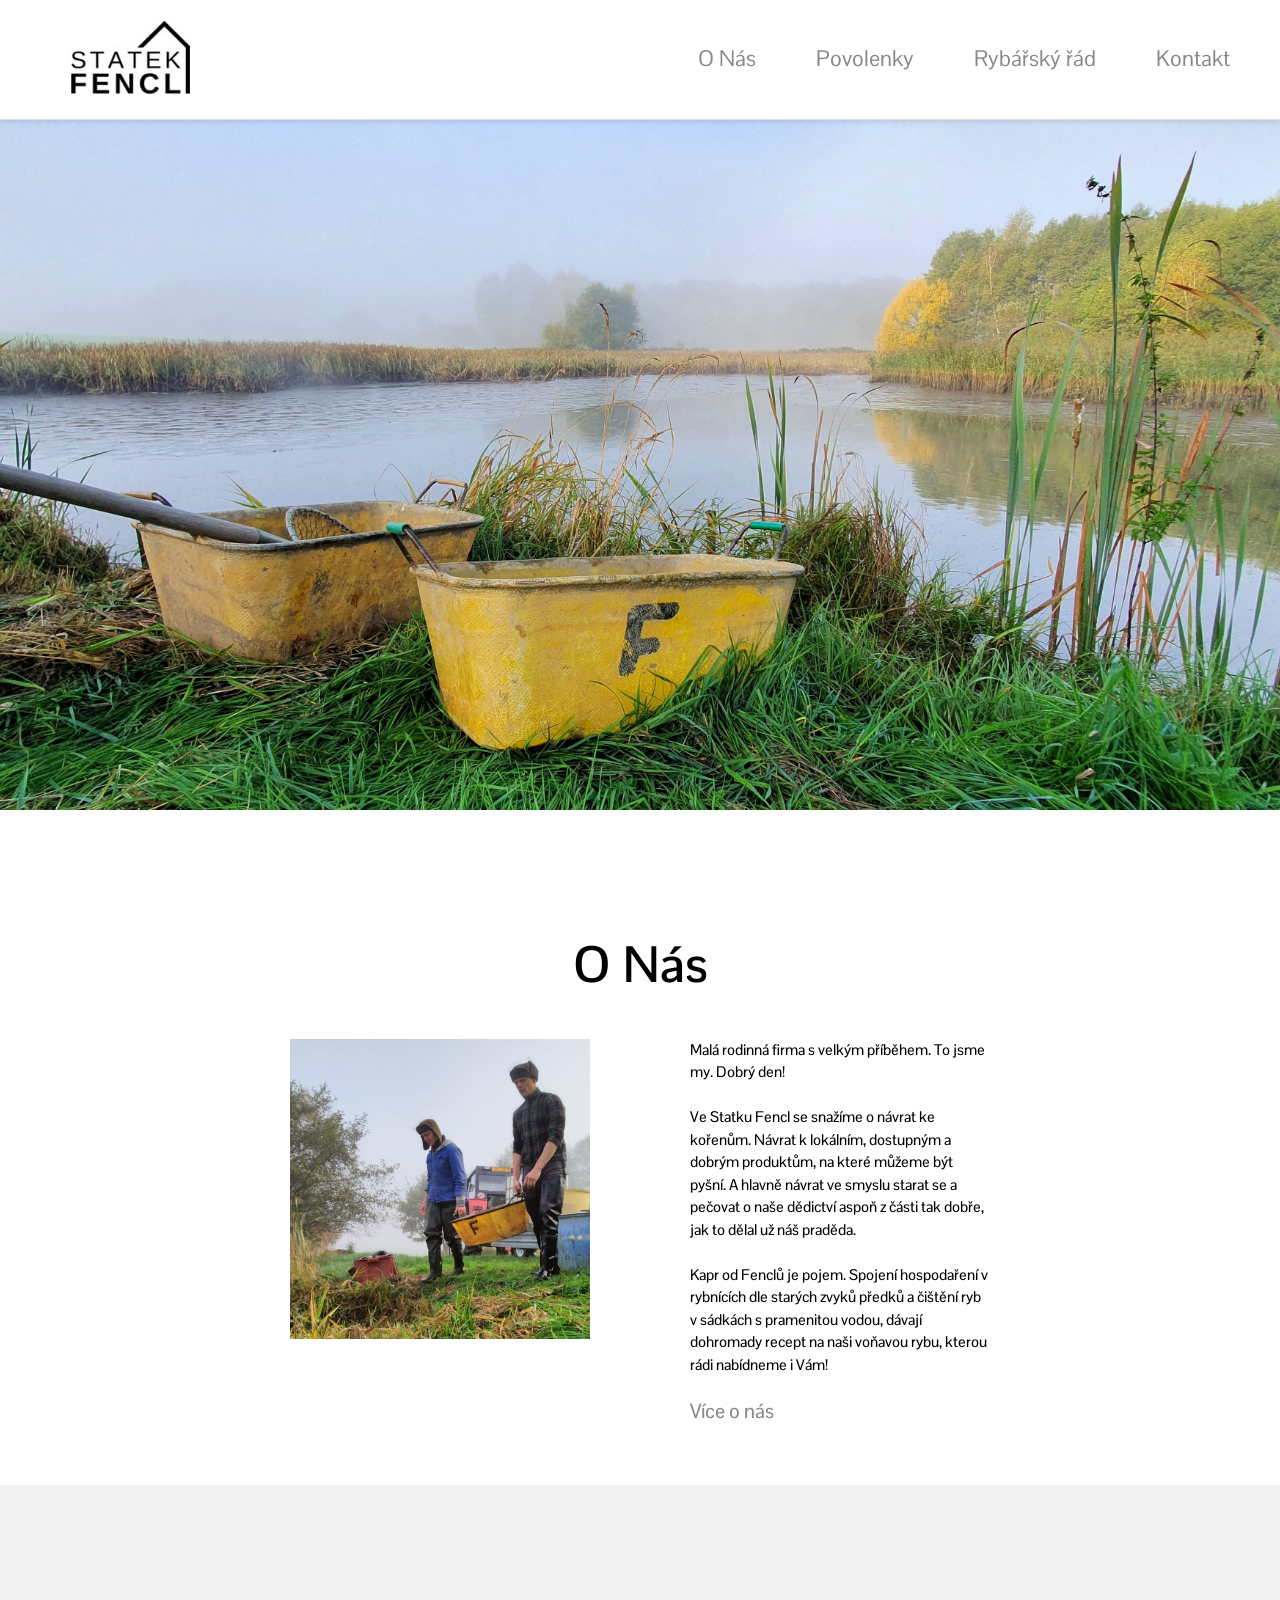
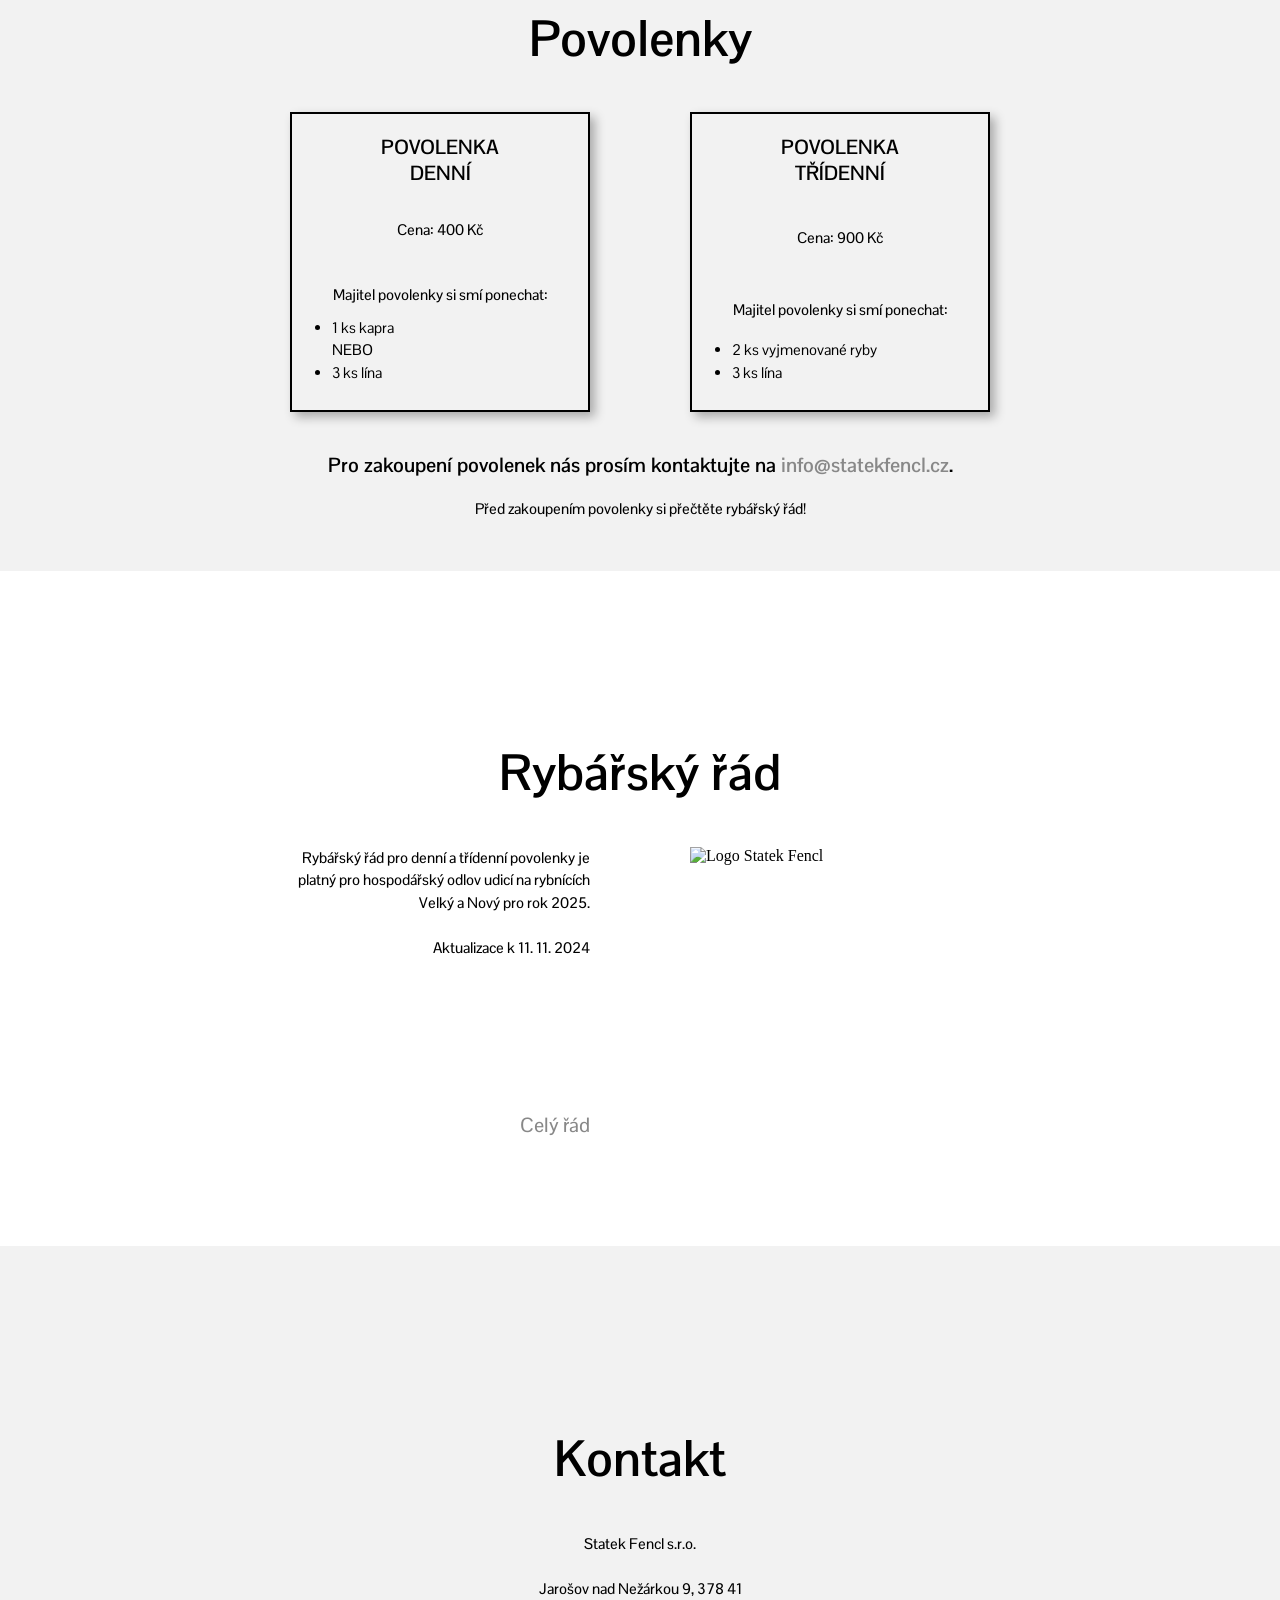
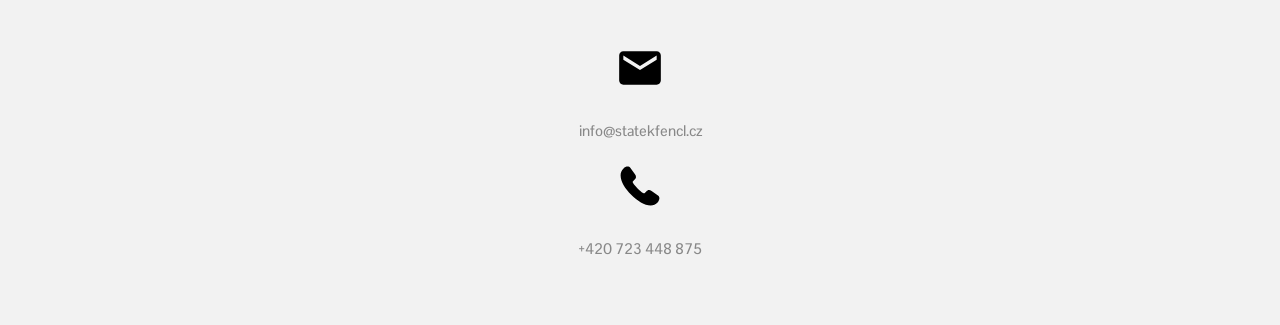
==== index.html @ 928d15a2 "Merge pull request #1 from maranenivul/claude/hopeful-ptolemy-8l1wmk Claude/hopeful ptolemy 8l1wmk" ====
<!DOCTYPE html>
<html lang="cs">
<head>
	<meta charset="UTF-8">
	<meta name="viewport" content="width=device-width, initial-scale=1.0">
	<title>Statek Fencl</title>
    <link rel="preconnect" href="https://fonts.googleapis.com">
    <link rel="preconnect" href="https://fonts.gstatic.com" crossorigin>
    <link href="https://fonts.googleapis.com/css2?family=Pontano+Sans:wght@300..700&display=swap" rel="stylesheet">
    <link rel="stylesheet" href="css/style.css">
    <link rel="stylesheet" href="css/header.css">
    <link rel="stylesheet" href="css/footer.css">
    <link rel="icon" type="image/png" href="images/favicon-32x32.png" sizes="32x32" />
    <link rel="icon" type="image/png" href="images/favicon-16x16.png" sizes="16x16" />


</head>
<body>
      <header>
        <div>
    	    <a href="index.html#uvod"><img src="images/Statek_FENCL_logo_small.jpg" id = "image_navbar" alt="Statek Fencl"></a>
        </div>
        <ul class="menu" id="menu">
            <li class="button"><a class="button__link" href="index.html#o_nas">O Nás</a></li>
            <li class="button"><a class="button__link" href="index.html#povolenky">Povolenky</a></li>
            <li class="button"><a class="button__link" href="index.html#rybarsky_rad">Rybářský řád</a></li>
            <li class="button"><a class="button__link" href="index.html#kontakty">Kontakt</a></li>
        </ul>
        <button class="menu-toggle" id="menu-toggle" type="button" aria-label="Menu" aria-controls="menu" aria-expanded="false">☰</button>
    </header>
    
    <main >
        <div class="main">
    
            <section id="uvod">
                    <img src="images/title_image.jpg" alt="Statek Fencl">
            </section>
        
            <section id="o_nas">
                    <h2>O Nás</h2>
                    <div class="o_nas__center">
                        <img src="images/image_o_nas.jpg" class="image_small" alt="Logo Statek Fencl">
                        <div class="o_nas__center-right">
                        <p>Malá rodinná firma s velkým příběhem. To jsme my. Dobrý den!<br><br>Ve Statku Fencl se snažíme o návrat ke kořenům. Návrat k lokálním, dostupným a dobrým produktům, na které můžeme být pyšní. A hlavně návrat ve smyslu starat se a pečovat o naše dědictví aspoň z části tak dobře, jak to dělal už náš praděda.<br><br>Kapr od Fenclů je pojem. Spojení hospodaření v rybnících dle starých zvyků předků a čištění ryb v sádkách s pramenitou vodou, dávají dohromady recept na naši voňavou rybu, kterou rádi nabídneme i Vám!
</p>
                        <p><a class="button_small" href="o_nas.html">Více o nás</a></p>
                        </div>
                    </div>
            </section>
            <section id="povolenky">
                <h2>Povolenky</h2>
                <div class="povolenky">
                    <div class="povolenka">
                        <h3>POVOLENKA <br> DENNÍ</h3>
                        <p>Cena: 400 Kč</p>
                        <h4>Majitel povolenky si smí ponechat:</h4>
                        <ul>
                            <li>1 ks kapra</li>
				<p>NEBO</p>
                            <li>3 ks lína</li>
                        </ul>
                    </div>
                     <div class="povolenka">
                        <h3>POVOLENKA <br> TŘÍDENNÍ</h3>
                        <p>Cena: 900 Kč</p>
                        <h4>Majitel povolenky si smí ponechat:</h4>
                        <ul>
                            <li>2 ks vyjmenované ryby</li>
                            <li>3 ks lína</li>
                        </ul>
                    </div>
                </div>
		    <h3>Pro zakoupení povolenek nás prosím kontaktujte na <a href="mailto:info@statekfencl.cz">info@statekfencl.cz</a>.</h3>
		    <p>Před zakoupením povolenky si přečtěte rybářský řád!</p>
            </section>
            <section id="rybarsky_rad">
                
                <h2>Rybářský řád</h2>
                <div class="rybarsky_rad__center">
                    <div class="rybarsky_rad__center-left">
                        <p>Rybářský řád pro denní a třídenní povolenky je platný pro hospodářský odlov udicí na rybnících Velký a Nový pro rok 2025.<br>
<br>Aktualizace k 11. 11. 2024</p>
                        <p><a class="button_small" href="cely_rad.html">Celý řád</a></p>
                    </div>
                    <img src="images/image_rad.jpg" class="image_small" alt="Logo Statek Fencl">
                </div>
            </section>
        
        </div>
    </main>
        
    <footer class="footer" id="kontakty">
        <h2>Kontakt</h2>
        <p>
            Statek Fencl s.r.o.<br>
            <br>
            Jarošov nad Nežárkou 9, 378 41<br><br>
        </p>
        <div>
            <div>
                <svg xmlns="http://www.w3.org/2000/svg" width="50" height="50" viewBox="0 0 24 24"><path fill="currentColor" d="M20 4H4c-1.1 0-1.99.9-1.99 2L2 18c0 1.1.9 2 2 2h16c1.1 0 2-.9 2-2V6c0-1.1-.9-2-2-2m0 4l-8 5l-8-5V6l8 5l8-5z"/></svg><br>
                <p><a href="mailto:info@statekfencl.cz">info@statekfencl.cz</a></p>
            </div>
            <div>
                <svg xmlns="http://www.w3.org/2000/svg" width="50" height="50" viewBox="0 0 56 56"><path fill="currentColor" d="M18.156 37.762c6.774 6.773 15.024 12 21.75 12c3.024 0 5.672-1.055 7.805-3.399c1.242-1.383 2.016-3 2.016-4.593c0-1.172-.446-2.297-1.57-3.094l-7.173-5.11c-1.101-.75-2.015-1.125-2.859-1.125c-1.078 0-2.016.61-3.094 1.664l-1.664 1.641a1.26 1.26 0 0 1-.89.375c-.375 0-.704-.14-.961-.258c-1.43-.773-3.914-2.906-6.235-5.203c-2.297-2.297-4.43-4.781-5.18-6.234a2 2 0 0 1-.257-.938c0-.304.093-.61.351-.867l1.64-1.71c1.056-1.079 1.665-2.017 1.665-3.095c0-.843-.375-1.757-1.148-2.859l-5.04-7.102c-.82-1.125-1.968-1.617-3.234-1.617c-1.547 0-3.164.703-4.523 2.04c-2.274 2.18-3.282 4.874-3.282 7.85c0 6.727 5.133 14.884 11.883 21.634"/></svg><br>
                <p><a href="tel:+420723448875">+420 723 448 875</a></p>
            </div>
        </div>
    </footer>

    
<script>
    var menu = document.getElementById('menu');
    var toggle = document.getElementById('menu-toggle');

    toggle.addEventListener('click', function () {
        var open = menu.classList.toggle('active');
        toggle.setAttribute('aria-expanded', open ? 'true' : 'false');
    });

    // po kliknutí na odkaz se menu zavře
    document.querySelectorAll('.button__link').forEach(function (link) {
        link.addEventListener('click', function () {
            menu.classList.remove('active');
            toggle.setAttribute('aria-expanded', 'false');
        });
    });
</script>
</body>
</html>
---- css/style.css ----
body {
    width: 100%;
    margin: 0;
    overflow-x: hidden;
    background-color: #fff;
    color: #000;
}

/* obsah začíná pod pevnou hlavičkou */
main {
    padding-top: var(--header-h);
}

img {
    max-width: 100%;
}

p {
    padding: 0;
    margin: 0;
    font-family: "Pontano Sans", sans-serif;
    font-optical-sizing: auto;
    font-weight: 500;
    font-size: 15px;
    line-height: 1.5;
    font-style: normal;
}

h2 {
    font-family: "Pontano Sans", sans-serif;
    font-optical-sizing: auto;
    font-weight: 700;
    font-size: 50px;
    font-style: normal;
    padding-top: 80px;
}

h3, h4 {
    font-family: "Pontano Sans", sans-serif;
    font-optical-sizing: auto;
    font-weight: 700;
    font-size: 20px;
    font-style: normal;
}

h4 {
    padding-top: 30px;
    margin: 0;
    font-weight: 500;
    font-size: 15px;
}

ul {
    margin-top: 0;
    padding-right: 10px;
}

li {
    text-decoration: none;
    text-align: left;
    font-family: "Pontano Sans", sans-serif;
    font-optical-sizing: auto;
    font-weight: 400;
    font-size: 15px;
    line-height: 1.5;
    font-style: normal;
}

a {
    text-decoration: none;
    color: rgb(136, 136, 136);
}

ul p {
    text-align: left;
}

section, footer {
    width: 100%;
    display: flex;
    flex-direction: column;
    text-align: center;
    justify-content: center;
}

section {
    min-height: 75vh;
    padding: 0 20px 50px;
}

/* Úvodní fotka */
#uvod {
    height: calc(90vh - var(--header-h));
    /* na tabletu na výšku ať fotka není zbytečně vysoká */
    height: min(calc(90vh - var(--header-h)), 70vw);
    min-height: 300px;
    padding: 0;
}

#uvod img {
    display: block;
    width: 100%;
    height: 100%;
    object-fit: cover;
}

#o_nas_cely img {
    width: 100%;
    object-fit: cover;
}

/* Bloky fotka + text */
.o_nas__center, .rybarsky_rad__center, .o_nas_cely__center {
    display: flex;
    justify-content: center;
    gap: 100px;
    width: 100%;
    max-width: 700px;
    text-align: left;
    margin-left: auto;
    margin-right: auto;
}

.o_nas_cely__center {
    margin-bottom: 30px;
}

.o_nas__center-right, .rybarsky_rad__center-left {
    flex: 1;
    display: flex;
    flex-direction: column;
    justify-content: space-between;
    gap: 20px;
    min-height: 300px;
}

.rybarsky_rad__center-left {
    text-align: right;
}

.o_nas__center > img, .rybarsky_rad__center > img {
    display: block;
    flex-shrink: 0;
    width: 300px;
    height: 300px;
    object-fit: cover;
}

#povolenky {
    background-color: rgba(0, 0, 0, 0.05);
}

.button_small {
    text-align: center;
    padding-bottom: 5px;
    text-decoration: none;
    font-family: "Pontano Sans", sans-serif;
    font-size: 20px;
    display: flex;
    flex-direction: row;
    border-bottom: 2px solid transparent;
    transition: border-color 0.4s, border-width 0.3s;
}

@media (hover: hover) {
    .button_small:hover {
        border-color: rgb(152, 152, 152);
    }
}

.rybarsky_rad__center-left .button_small {
    flex-direction: row-reverse;
}

/* Povolenky */
.povolenky {
    display: flex;
    flex-wrap: wrap;
    gap: 100px;
    justify-content: center;
}

.povolenka {
    width: 300px;
    max-width: 100%;
    min-height: 300px;
    padding-bottom: 10px;
    border: 2px solid black;
    display: flex;
    flex-direction: column;
    justify-content: space-between;
    box-shadow: 5px 5px 10px rgba(0, 0, 0, 0.3);
}

#povolenky > h3 {
    margin-top: 40px;
}

.text_center {
    text-align: center !important;
    display: flex;
    flex-direction: column;
    margin-left: auto;
    margin-right: auto;
}


/* ---------- Tablet ---------- */
@media screen and (max-width: 900px) {
    section {
        min-height: 0;
        padding-bottom: 70px;
    }

    h2 {
        font-size: 40px;
        padding-top: 50px;
    }

    .o_nas__center, .rybarsky_rad__center {
        gap: 40px;
    }

    .o_nas__center > img, .rybarsky_rad__center > img {
        width: 260px;
        height: 260px;
    }

    .o_nas__center-right, .rybarsky_rad__center-left {
        min-height: 260px;
    }

    .povolenky {
        gap: 40px;
    }
}


/* ---------- Mobil ---------- */
@media screen and (max-width: 700px) {
    section {
        min-height: 0;
        padding: 0 20px 60px;
    }

    h2 {
        font-size: 32px;
        padding-top: 30px;
    }

    h3 {
        font-size: 18px;
    }

    #uvod {
        height: 50vh;
        height: 50svh;
        min-height: 240px;
        padding: 0;
    }

    /* fotka nad textem, vše pod sebou */
    .o_nas__center, .rybarsky_rad__center {
        flex-direction: column;
        align-items: center;
        gap: 25px;
        max-width: 480px;
    }

    .o_nas__center > img, .rybarsky_rad__center > img {
        width: 100%;
        max-width: 400px;
        height: auto;
        aspect-ratio: 1 / 1;
    }

    .rybarsky_rad__center > img {
        order: -1;
    }

    .o_nas__center-right, .rybarsky_rad__center-left {
        min-height: 0;
        width: 100%;
        text-align: center;
    }

    .button_small,
    .rybarsky_rad__center-left .button_small {
        display: inline-block;
        font-size: 18px;
    }

    .o_nas_cely__center {
        margin-bottom: 20px;
    }

    /* seznam v rybářském řádu – menší odsazení odrážek */
    .o_nas_cely__center ul {
        padding-left: 20px;
        padding-right: 0;
    }

    .povolenka {
        width: 100%;
        max-width: 340px;
    }
}
---- css/header.css ----
:root {
    --header-h: 120px;
}

html {
    box-sizing: border-box;
    /* odkazy z menu (#o_nas, #povolenky...) nezajedou pod pevnou hlavičku */
    scroll-padding-top: var(--header-h);
    /* iOS Safari nezvětšuje text při otočení na šířku */
    -webkit-text-size-adjust: 100%;
    text-size-adjust: 100%;
}

*, ::before, ::after {
    box-sizing: inherit;
}

header {
    height: var(--header-h);
    width: 100%;
    padding: 0 30px;
    display: flex;
    justify-content: space-between;
    align-items: center;
    position: fixed;
    top: 0;
    left: 0;
    z-index: 100;
    border-bottom: 1px solid #ddd;
    background-color: #fff;
    box-shadow: 0 2px 5px rgba(0, 0, 0, 0.1);
}

#image_navbar {
    display: block;
    height: 110px;
    width: auto;
}

.menu {
    list-style: none;
    padding: 0;
    margin: 0;
    display: flex;
    justify-content: flex-end;
}

.menu li {
    margin-left: 20px;
}

.button {
    text-align: center;
    padding: 20px;
    text-decoration: none;
    font-family: "Pontano Sans", sans-serif;
    font-size: 22px;
    display: flex;
    border-bottom: 2px solid transparent;
    transition: border-color 0.4s, border-width 0.3s;
}

@media (hover: hover) {
    .button:hover {
        border-color: rgb(152, 152, 152);
    }
}

/* Tlačítko menu (☰) – na počítači schované */
.menu-toggle {
    display: none;
    background: none;
    border: none;
    padding: 0;
    color: #000; /* Safari na iPhonu by jinak tlačítko obarvil modře */
    font-size: 28px;
    line-height: 1;
    cursor: pointer;
    -webkit-appearance: none;
    appearance: none;
    -webkit-tap-highlight-color: transparent;
}

/* Menu pro velký tablet / menší notebook – položky trochu blíž k sobě */
@media screen and (max-width: 1100px) {
    .menu li {
        margin-left: 0;
    }

    .button {
        padding: 20px 14px;
        font-size: 20px;
    }
}

/* Mobil a tablet na výšku – menu schované pod ☰ */
@media screen and (max-width: 900px) {
    :root {
        --header-h: 80px;
    }

    header {
        padding: 0 20px;
    }

    #image_navbar {
        height: 72px;
    }

    .menu-toggle {
        display: flex;
        align-items: center;
        justify-content: center;
        width: 44px;
        height: 44px;
        margin-right: -8px;
    }

    .menu {
        display: none;
        position: absolute;
        top: 100%;
        left: 0;
        right: 0;
        flex-direction: column;
        padding: 10px 0 15px;
        background-color: #fff;
        border-bottom: 1px solid #ddd;
        box-shadow: 0 6px 10px rgba(0, 0, 0, 0.08);
        max-height: calc(100vh - var(--header-h));
        max-height: calc(100svh - var(--header-h));
        overflow-y: auto;
    }

    .menu.active {
        display: flex;
    }

    .menu li {
        margin: 0;
    }

    .button {
        padding: 0;
        border-bottom: none;
        justify-content: center;
    }

    .button__link {
        display: block;
        width: 100%;
        padding: 14px 20px;
        font-size: 20px;
        text-align: center;
    }
}
---- css/footer.css ----
footer {
    min-height: 600px;
    background-color: rgba(0, 0, 0, 0.05);
    padding: 60px 20px;
}

footer > p {
    margin-bottom: 20px;
}

footer > div {
    display: flex;
    flex-direction: column;
    align-items: center;
    gap: 15px;
}

footer svg {
    display: block;
    margin: 0 auto 5px;
}

footer a {
    display: inline-block;
    padding: 4px 0;
}

@media screen and (max-width: 700px) {
    footer {
        min-height: 0;
        padding: 20px 20px 70px;
    }

    footer a {
        font-size: 16px;
        padding: 6px 0;
    }
}
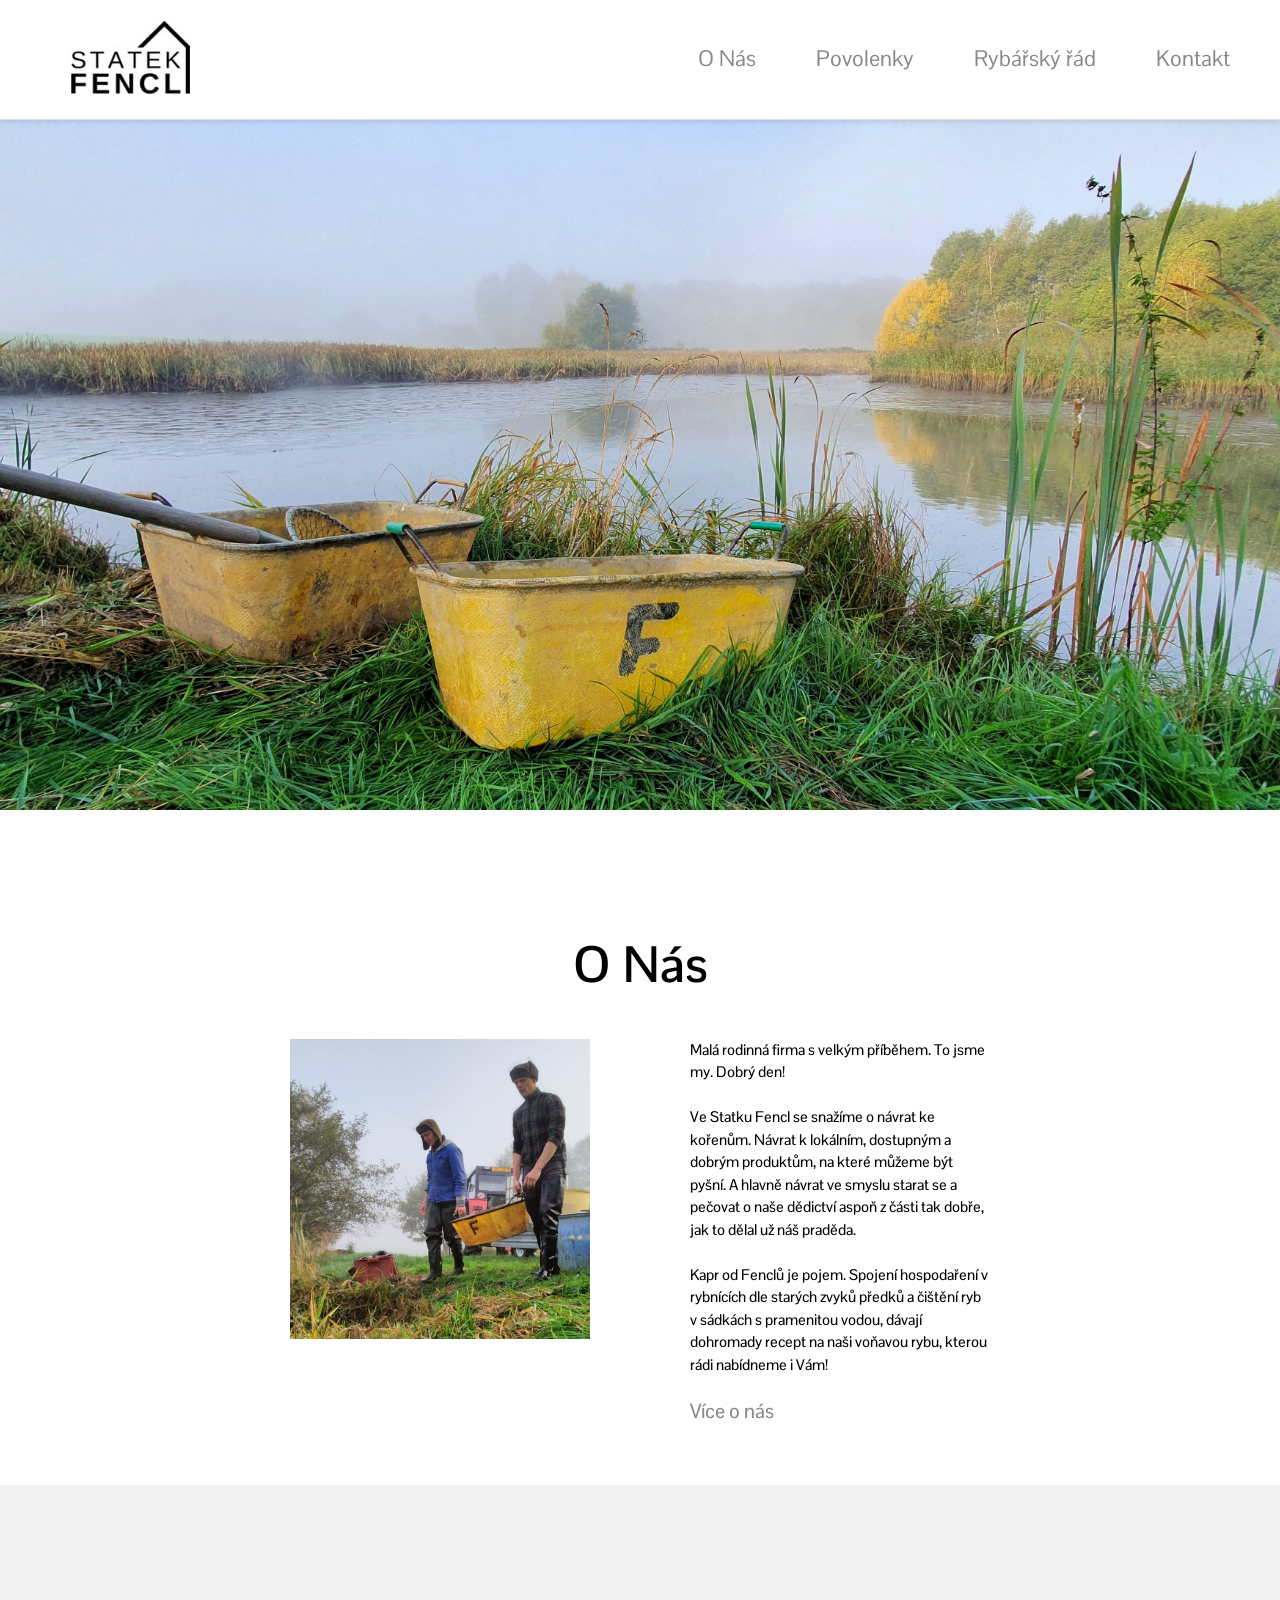
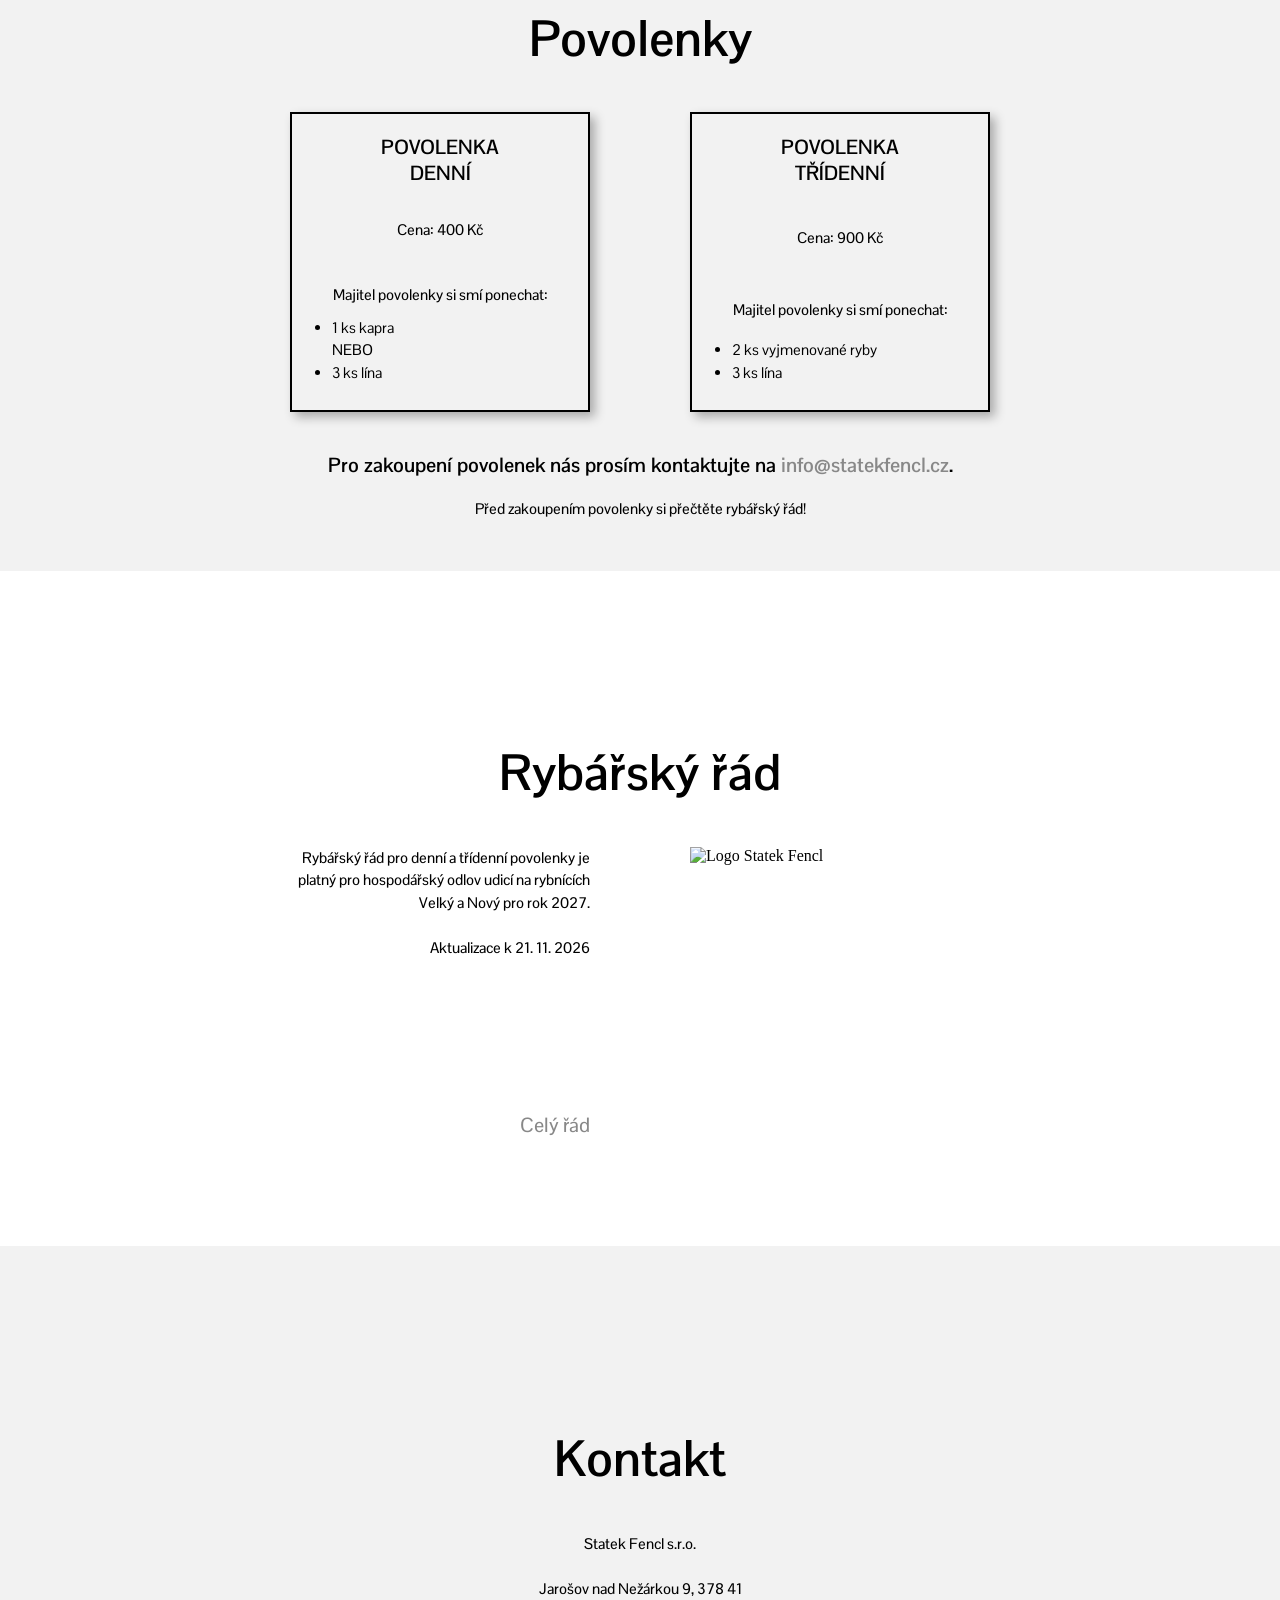
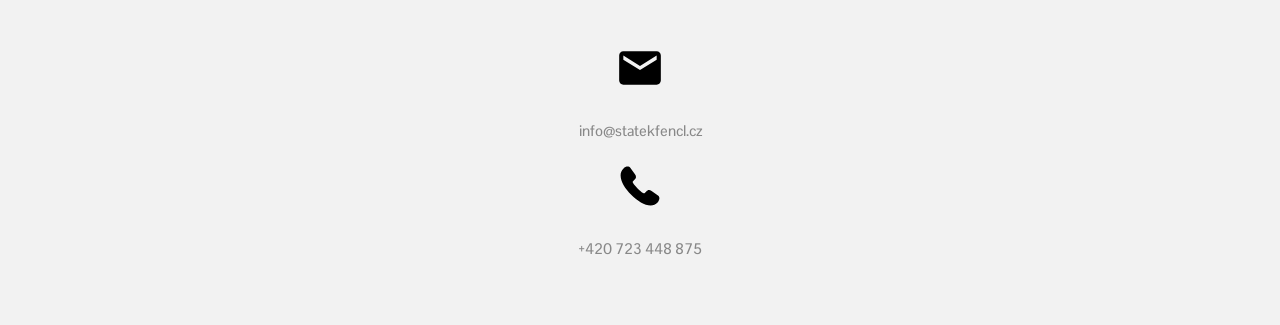
==== commit b119517b: "Update index.html" ====
--- a/index.html
+++ b/index.html
@@ -78,8 +78,8 @@
                 <h2>Rybářský řád</h2>
                 <div class="rybarsky_rad__center">
                     <div class="rybarsky_rad__center-left">
-                        <p>Rybářský řád pro denní a třídenní povolenky je platný pro hospodářský odlov udicí na rybnících Velký a Nový pro rok 2025.<br>
-<br>Aktualizace k 11. 11. 2024</p>
+                        <p>Rybářský řád pro denní a třídenní povolenky je platný pro hospodářský odlov udicí na rybnících Velký a Nový pro rok 2027.<br>
+<br>Aktualizace k 21. 11. 2026</p>
                         <p><a class="button_small" href="cely_rad.html">Celý řád</a></p>
                     </div>
                     <img src="images/image_rad.jpg" class="image_small" alt="Logo Statek Fencl">
